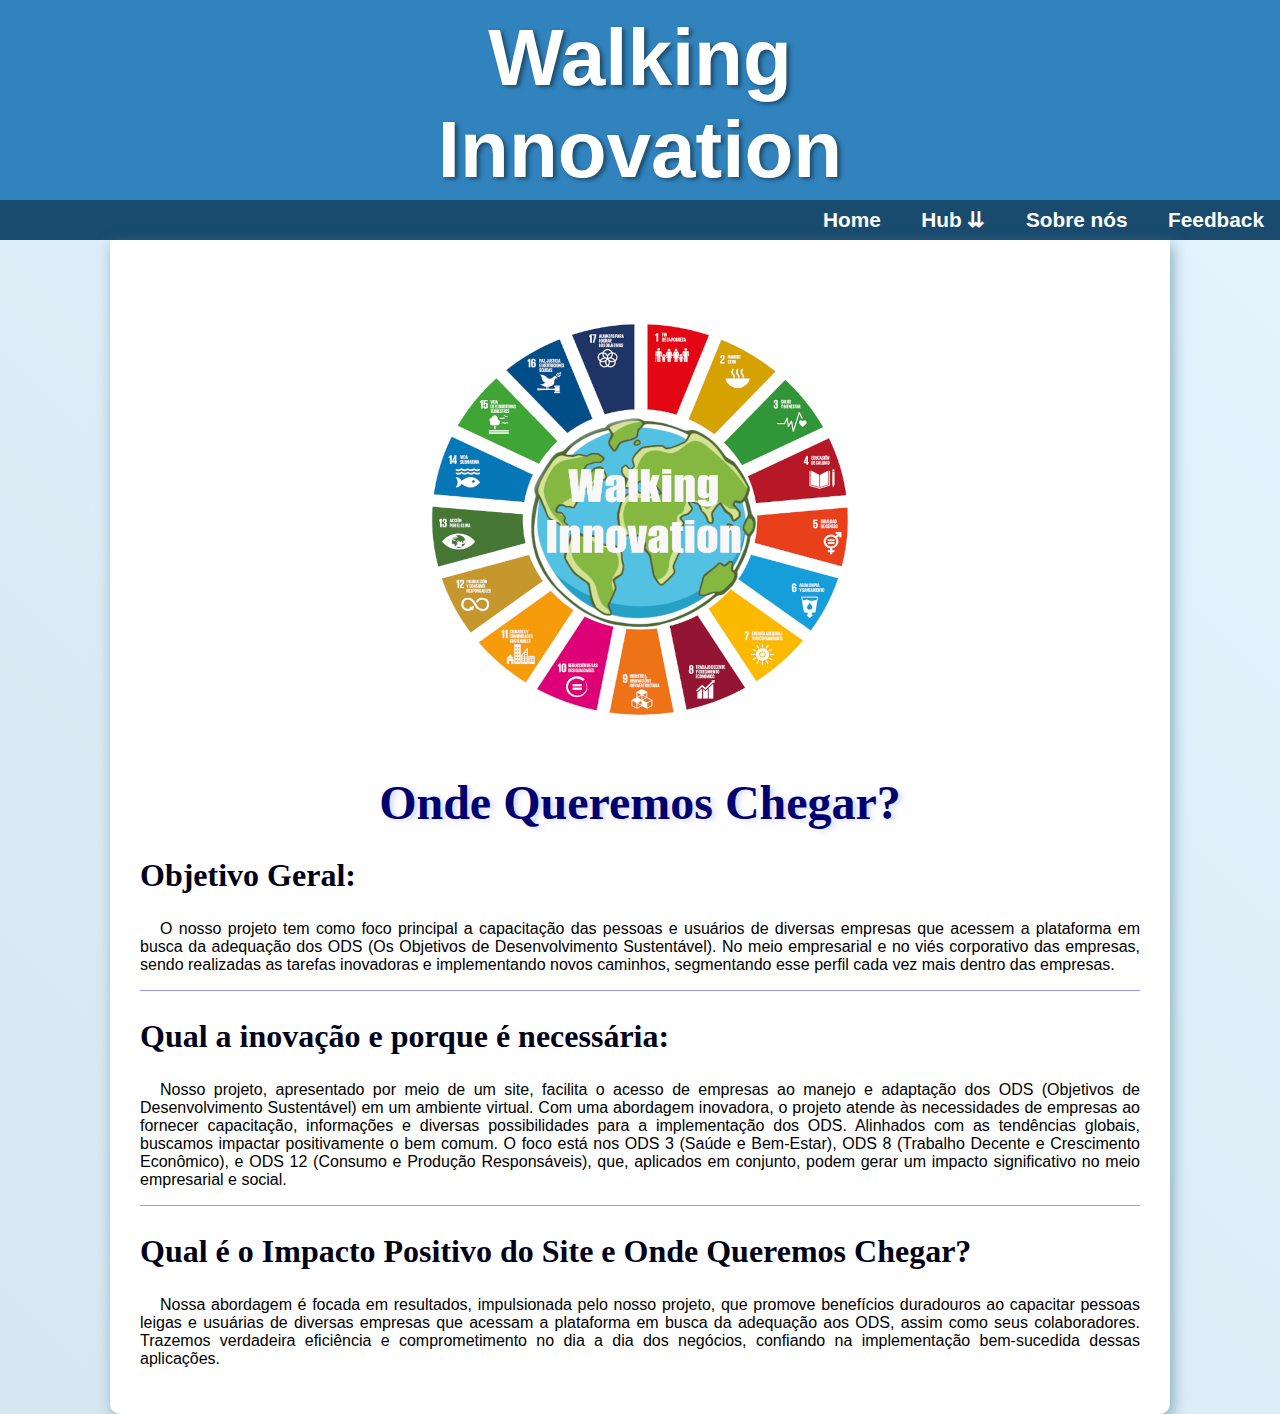
==== index.html @ 1d70c46a "novo" ====
<!DOCTYPE html>
<html lang="pt-br">

<head>
    <meta charset="UTF-8">
    <meta name="viewport" content="width=device-width, initial-scale=1.0">
    <title>Walking Innovation</title>
    <link rel="stylesheet" href="estilo/style.css">
    <link rel="shortcut icon" href="imagens/earth-transparent-clipart-7.png" type="image/">
</head>


<body>
    <header>
        <h1>Walking Innovation</h1>
    </header>
    <nav>
        <menu>
            <li><a href="index.html">Home</a></li>
            <li><a class="hub" href="paginas/Hub.html">Hub</a></li>
            <menu class="n1">
                <li><a href="paginas/ODS 3.html">ODS 3</a></li>
                <li><a href="paginas/ODS 8.html">ODS 8</a></li>
                <li><a href="paginas/ODS 12.html">ODS 12</a></li>
            </menu>
            <li><a href="paginas/Sobre nos.html">Sobre nós</a></li>
            <li><a href="paginas/Feedback.html">Feedback</a></li>
        </menu>
    </nav>
    <main>
        <section class="conteiner_img-principal">
            <div class="content_img-principal"></div>
        </section>
        <h1 class="principal">Onde Queremos Chegar?</h1>

        <section class="borda-down">
            <h2>Objetivo Geral:</h2>
            <p>
                O nosso projeto tem como foco principal a capacitação das pessoas e usuários de diversas empresas que acessem a plataforma em busca da adequação dos ODS (Os Objetivos de Desenvolvimento Sustentável). No meio empresarial e no viés corporativo das empresas,
                sendo realizadas as tarefas inovadoras e implementando novos caminhos, segmentando esse perfil cada vez mais dentro das empresas.
            </p>
        </section>
        <section>
            <h2>Qual a inovação e porque é necessária:</h2>
            <p>
                Nosso projeto, apresentado por meio de um site, facilita o acesso de empresas ao manejo e adaptação dos ODS (Objetivos de Desenvolvimento Sustentável) em um ambiente virtual. Com uma abordagem inovadora, o projeto atende às necessidades de empresas ao
                fornecer capacitação, informações e diversas possibilidades para a implementação dos ODS. Alinhados com as tendências globais, buscamos impactar positivamente o bem comum. O foco está nos ODS 3 (Saúde e Bem-Estar), ODS 8 (Trabalho Decente
                e Crescimento Econômico), e ODS 12 (Consumo e Produção Responsáveis), que, aplicados em conjunto, podem gerar um impacto significativo no meio empresarial e social.
            </p>
        </section>
        <section class="borda-top">
            <h2>Qual é o Impacto Positivo do Site e Onde Queremos Chegar?</h2>
            <p> Nossa abordagem é focada em resultados, impulsionada pelo nosso projeto, que promove benefícios duradouros ao capacitar pessoas leigas e usuárias de diversas empresas que acessam a plataforma em busca da adequação aos ODS, assim como seus
                colaboradores. Trazemos verdadeira eficiência e comprometimento no dia a dia dos negócios, confiando na implementação bem-sucedida dessas aplicações. </p>
        </section>
    </main>
</body>

</html>

</html>
---- estilo/style.css ----
@charset "UTF-8";
body {
    font-family: Arial, Helvetica, sans-serif;
    background-image: linear-gradient(45deg, #d7e7f1, rgba(220, 242, 254, 0.738));
    margin: 0px;
    padding: 0px;
    font-size: 16px;
    height: 100%;
}

header {
    position: relative;
    background-color: rgb(49, 131, 189);
    height: 200px;
    background-attachment: fixed;
}

nav {
    padding: 8px;
    background-color: rgb(25, 75, 110);
    text-align: right;
}

menu {
    list-style: none;
    padding: 0%;
    margin: 0%;
    position: relative;
    display: flexbox;
}

menu li {
    list-style: none;
    padding: 0%;
    margin: 0%;
    position: relative;
    display: inline-block;
}

.n1 {
    list-style: none;
    padding: 0%;
    margin: 0%;
    position: relative;
}

.n1 {
    display: none;
}

.n1>li>a,
nav>menu>li>a {
    color: white;
    font-size: 1.3em;
    text-decoration: none;
    margin: 0px 0px 0px 20px;
    font-weight: bold;
    padding: 8px;
    text-align: center;
}

.hub:hover .n1>li>a {
    display: block;
}

nav>menu>li>a:hover {
    font-weight: bold;
    transition-duration: 0.5;
    background-color: rgb(49, 131, 189);
    text-decoration: underline;
}

a.hub::after {
    content: " ⇊";
}

a.hub:hover::after {
    text-decoration: none;
    content: " ⇈";
}

main {
    background-color: white;
    max-width: 1000px;
    min-width: 280px;
    padding: 30px;
    margin: auto;
    border-radius: 0px 0px 10px 10px;
    box-shadow: 3px 5px 15px #4b849ba2;
    font-family: Arial, Helvetica, sans-serif;
}

section.borda-down {
    border-bottom: 1px solid rgba(32, 3, 255, 0.419);
}

section.borda-down-img {
    text-align: center;
    border-bottom: 1px solid rgba(32, 3, 255, 0.419);
}

section.borda-top {
    border-top: 1px solid rgba(32, 3, 255, 0.419);
}

h1 {
    color: #000018;
    text-shadow: 4px 2px 5px#cfcffab9;
    font-family: 'Times New Roman', Times, serif;
    font-size: 3em;
    text-align: center;
}

h1.principal {
    color: #000070;
    font-size: 3em;
    margin: 5px;
}

header>h1 {
    position: absolute;
    font-family: Impact, Haettenschweiler, 'Arial Narrow Bold', sans-serif;
    font-size: 5em;
    color: white;
    text-shadow: 3px 2px 4px#0000006f;
    top: 25%;
    left: 50%;
    transform: translate(-50%, -50%);
    background-attachment: fixed;
}

h2 {
    font-family: 'Times New Roman', Times, serif;
    color: #000018;
    font-size: 2em;
}

p {
    text-indent: 20px;
    text-align: justify;
}

.imagemhub {
    display: inline-block;
    height: 300px;
    width: 290px;
    padding: 10px 1px;
    text-align: center;
}

.txt_img {
    text-indent: 0%;
    text-align: center;
    font-size: 0.8em;
    display: none;
}

.imagemhub:hover>.txt_img {
    display: block;
}

.videoyt {
    text-align: center;
    padding: 10px;
}

.conteiner_img-principal {
    position: relative;
    height: 500px;
    background-attachment: fixed;
    box-shadow: #000018;
}

.content_img-principal {
    background-image: url(../imagens/circuloODS&planeta.png);
    position: absolute;
    height: 400px;
    width: 600px;
    top: 50%;
    left: 50%;
    transform: translate(-50%, -50%);
    background-attachment: fixed;
    ubackground-repeat: no-repeat;
}
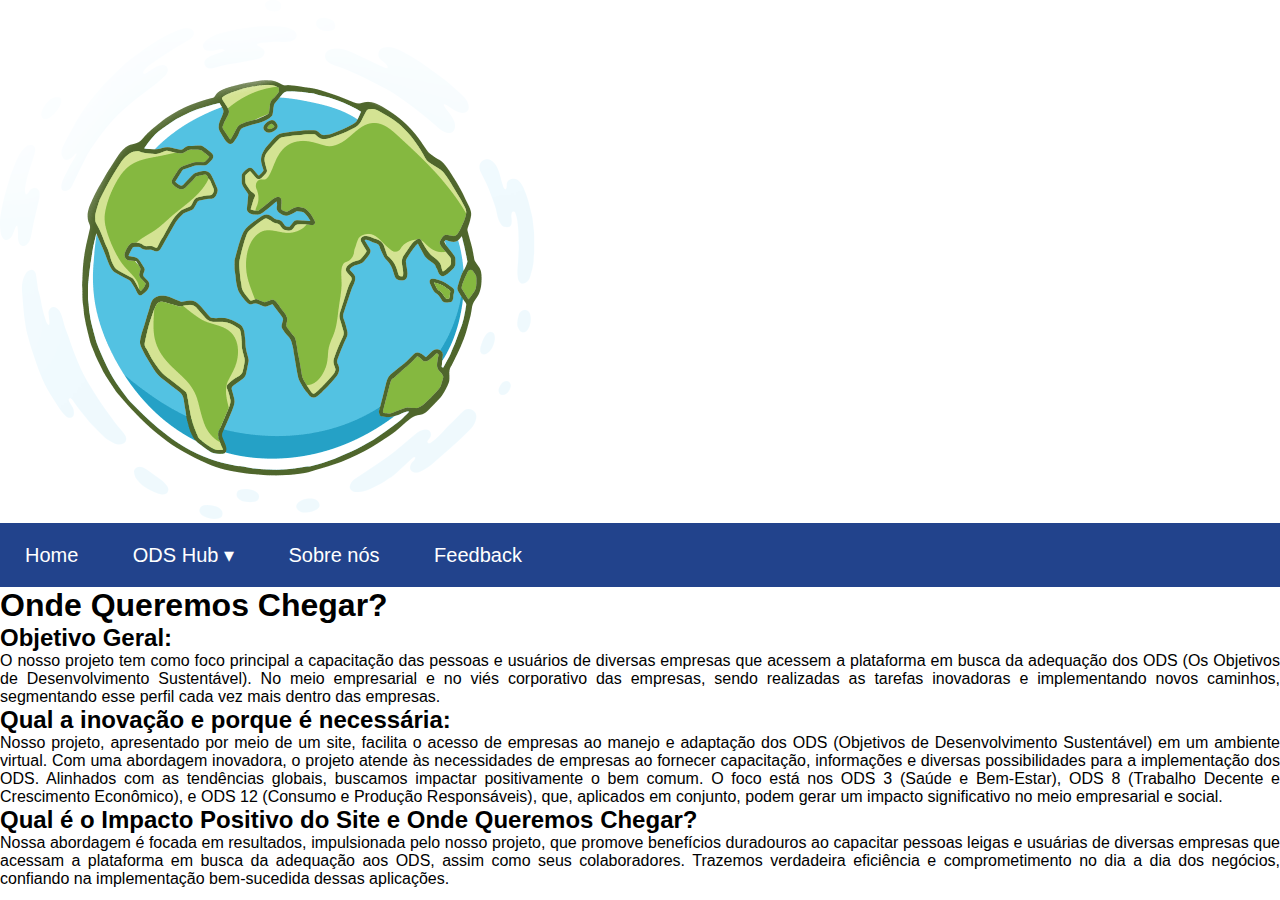
==== commit e15bcfda: "a" ====
--- a/index.html
+++ b/index.html
@@ -12,47 +12,59 @@
 
 <body>
     <header>
-        <h1>Walking Innovation</h1>
+        <div class="conteiner">
+            <div class="logo"><img src="imagens/earth-transparent-clipart-7.png "></div>
+            <div class="menu ">
+                <nav>
+                    <ul>
+                        <li>
+                            <a href="index.html ">Home</a>
+                        </li>
+                        <li>
+                            <a href="paginas/Hub.html ">ODS Hub ▾</a>
+                            <ul class="drop ">
+                                <li>
+                                    <a href="paginas/ODS 3.html ">ODS 3</a>
+                                </li>
+                                <li>
+                                    <a href="paginas/ODS 8.html ">ODS 8</a>
+                                </li>
+                                <li>
+                                    <a href="paginas/ODS 12.html ">ODS 12</a>
+                                </li>
+                            </ul>
+                        </li>
+                        <li>
+                            <a href="paginas/Sobre nos.html ">Sobre nós</a>
+                        </li>
+                        <li>
+                            <a href="paginas/Feedback.html ">Feedback</a>
+                        </li>
+                    </ul>
+                </nav>
+            </div>
+        </div>
     </header>
-    <nav>
-        <menu>
-            <li><a href="index.html">Home</a></li>
-            <li><a class="hub" href="paginas/Hub.html">Hub</a></li>
-            <menu class="n1">
-                <li><a href="paginas/ODS 3.html">ODS 3</a></li>
-                <li><a href="paginas/ODS 8.html">ODS 8</a></li>
-                <li><a href="paginas/ODS 12.html">ODS 12</a></li>
-            </menu>
-            <li><a href="paginas/Sobre nos.html">Sobre nós</a></li>
-            <li><a href="paginas/Feedback.html">Feedback</a></li>
-        </menu>
-    </nav>
+
     <main>
-        <section class="conteiner_img-principal">
-            <div class="content_img-principal"></div>
-        </section>
-        <h1 class="principal">Onde Queremos Chegar?</h1>
+        <h1 class="principal ">Onde Queremos Chegar?</h1>
 
-        <section class="borda-down">
-            <h2>Objetivo Geral:</h2>
-            <p>
-                O nosso projeto tem como foco principal a capacitação das pessoas e usuários de diversas empresas que acessem a plataforma em busca da adequação dos ODS (Os Objetivos de Desenvolvimento Sustentável). No meio empresarial e no viés corporativo das empresas,
-                sendo realizadas as tarefas inovadoras e implementando novos caminhos, segmentando esse perfil cada vez mais dentro das empresas.
-            </p>
-        </section>
-        <section>
-            <h2>Qual a inovação e porque é necessária:</h2>
-            <p>
-                Nosso projeto, apresentado por meio de um site, facilita o acesso de empresas ao manejo e adaptação dos ODS (Objetivos de Desenvolvimento Sustentável) em um ambiente virtual. Com uma abordagem inovadora, o projeto atende às necessidades de empresas ao
-                fornecer capacitação, informações e diversas possibilidades para a implementação dos ODS. Alinhados com as tendências globais, buscamos impactar positivamente o bem comum. O foco está nos ODS 3 (Saúde e Bem-Estar), ODS 8 (Trabalho Decente
-                e Crescimento Econômico), e ODS 12 (Consumo e Produção Responsáveis), que, aplicados em conjunto, podem gerar um impacto significativo no meio empresarial e social.
-            </p>
-        </section>
-        <section class="borda-top">
-            <h2>Qual é o Impacto Positivo do Site e Onde Queremos Chegar?</h2>
-            <p> Nossa abordagem é focada em resultados, impulsionada pelo nosso projeto, que promove benefícios duradouros ao capacitar pessoas leigas e usuárias de diversas empresas que acessam a plataforma em busca da adequação aos ODS, assim como seus
-                colaboradores. Trazemos verdadeira eficiência e comprometimento no dia a dia dos negócios, confiando na implementação bem-sucedida dessas aplicações. </p>
-        </section>
+        <h2>Objetivo Geral:</h2>
+        <p>
+            O nosso projeto tem como foco principal a capacitação das pessoas e usuários de diversas empresas que acessem a plataforma em busca da adequação dos ODS (Os Objetivos de Desenvolvimento Sustentável). No meio empresarial e no viés corporativo das empresas,
+            sendo realizadas as tarefas inovadoras e implementando novos caminhos, segmentando esse perfil cada vez mais dentro das empresas.
+        </p>
+
+        <h2>Qual a inovação e porque é necessária:</h2>
+        <p>
+            Nosso projeto, apresentado por meio de um site, facilita o acesso de empresas ao manejo e adaptação dos ODS (Objetivos de Desenvolvimento Sustentável) em um ambiente virtual. Com uma abordagem inovadora, o projeto atende às necessidades de empresas ao
+            fornecer capacitação, informações e diversas possibilidades para a implementação dos ODS. Alinhados com as tendências globais, buscamos impactar positivamente o bem comum. O foco está nos ODS 3 (Saúde e Bem-Estar), ODS 8 (Trabalho Decente
+            e Crescimento Econômico), e ODS 12 (Consumo e Produção Responsáveis), que, aplicados em conjunto, podem gerar um impacto significativo no meio empresarial e social.
+        </p>
+
+        <h2>Qual é o Impacto Positivo do Site e Onde Queremos Chegar?</h2>
+        <p> Nossa abordagem é focada em resultados, impulsionada pelo nosso projeto, que promove benefícios duradouros ao capacitar pessoas leigas e usuárias de diversas empresas que acessam a plataforma em busca da adequação aos ODS, assim como seus colaboradores.
+            Trazemos verdadeira eficiência e comprometimento no dia a dia dos negócios, confiando na implementação bem-sucedida dessas aplicações. </p>
     </main>
 </body>
 
--- a/estilo/style.css
+++ b/estilo/style.css
@@ -1,184 +1,46 @@
 @charset "UTF-8";
-body {
+* {
+    padding: 0;
+    margin: 0;
     font-family: Arial, Helvetica, sans-serif;
-    background-image: linear-gradient(45deg, #d7e7f1, rgba(220, 242, 254, 0.738));
-    margin: 0px;
-    padding: 0px;
-    font-size: 16px;
-    height: 100%;
+    text-align: justify;
 }
 
-header {
-    position: relative;
-    background-color: rgb(49, 131, 189);
-    height: 200px;
-    background-attachment: fixed;
+ul {
+    list-style-type: none;
+    background: #22438C;
 }
 
-nav {
-    padding: 8px;
-    background-color: rgb(25, 75, 110);
-    text-align: right;
-}
-
-menu {
-    list-style: none;
-    padding: 0%;
-    margin: 0%;
-    position: relative;
-    display: flexbox;
-}
-
-menu li {
-    list-style: none;
-    padding: 0%;
-    margin: 0%;
-    position: relative;
+ul li {
     display: inline-block;
-}
-
-.n1 {
-    list-style: none;
-    padding: 0%;
-    margin: 0%;
     position: relative;
 }
 
-.n1 {
+ul li a {
+    display: block;
+    padding: 20px 25px;
+    color: #ffffff;
+    text-decoration: none;
+    text-align: center;
+    font-size: 20px;
+}
+
+ul li ul.drop li {
+    display: block;
+}
+
+ul li ul.drop {
+    width: 100%;
+    position: absolute;
+    z-index: 999;
     display: none;
 }
 
-.n1>li>a,
-nav>menu>li>a {
-    color: white;
-    font-size: 1.3em;
-    text-decoration: none;
-    margin: 0px 0px 0px 20px;
+ul li a:hover {
+    background: #112c66;
     font-weight: bold;
-    padding: 8px;
-    text-align: center;
 }
 
-.hub:hover .n1>li>a {
+ul li:hover ul.drop {
     display: block;
-}
-
-nav>menu>li>a:hover {
-    font-weight: bold;
-    transition-duration: 0.5;
-    background-color: rgb(49, 131, 189);
-    text-decoration: underline;
-}
-
-a.hub::after {
-    content: " ⇊";
-}
-
-a.hub:hover::after {
-    text-decoration: none;
-    content: " ⇈";
-}
-
-main {
-    background-color: white;
-    max-width: 1000px;
-    min-width: 280px;
-    padding: 30px;
-    margin: auto;
-    border-radius: 0px 0px 10px 10px;
-    box-shadow: 3px 5px 15px #4b849ba2;
-    font-family: Arial, Helvetica, sans-serif;
-}
-
-section.borda-down {
-    border-bottom: 1px solid rgba(32, 3, 255, 0.419);
-}
-
-section.borda-down-img {
-    text-align: center;
-    border-bottom: 1px solid rgba(32, 3, 255, 0.419);
-}
-
-section.borda-top {
-    border-top: 1px solid rgba(32, 3, 255, 0.419);
-}
-
-h1 {
-    color: #000018;
-    text-shadow: 4px 2px 5px#cfcffab9;
-    font-family: 'Times New Roman', Times, serif;
-    font-size: 3em;
-    text-align: center;
-}
-
-h1.principal {
-    color: #000070;
-    font-size: 3em;
-    margin: 5px;
-}
-
-header>h1 {
-    position: absolute;
-    font-family: Impact, Haettenschweiler, 'Arial Narrow Bold', sans-serif;
-    font-size: 5em;
-    color: white;
-    text-shadow: 3px 2px 4px#0000006f;
-    top: 25%;
-    left: 50%;
-    transform: translate(-50%, -50%);
-    background-attachment: fixed;
-}
-
-h2 {
-    font-family: 'Times New Roman', Times, serif;
-    color: #000018;
-    font-size: 2em;
-}
-
-p {
-    text-indent: 20px;
-    text-align: justify;
-}
-
-.imagemhub {
-    display: inline-block;
-    height: 300px;
-    width: 290px;
-    padding: 10px 1px;
-    text-align: center;
-}
-
-.txt_img {
-    text-indent: 0%;
-    text-align: center;
-    font-size: 0.8em;
-    display: none;
-}
-
-.imagemhub:hover>.txt_img {
-    display: block;
-}
-
-.videoyt {
-    text-align: center;
-    padding: 10px;
-}
-
-.conteiner_img-principal {
-    position: relative;
-    height: 500px;
-    background-attachment: fixed;
-    box-shadow: #000018;
-}
-
-.content_img-principal {
-    background-image: url(../imagens/circuloODS&planeta.png);
-    position: absolute;
-    height: 400px;
-    width: 600px;
-    top: 50%;
-    left: 50%;
-    transform: translate(-50%, -50%);
-    background-attachment: fixed;
-    ubackground-repeat: no-repeat;
 }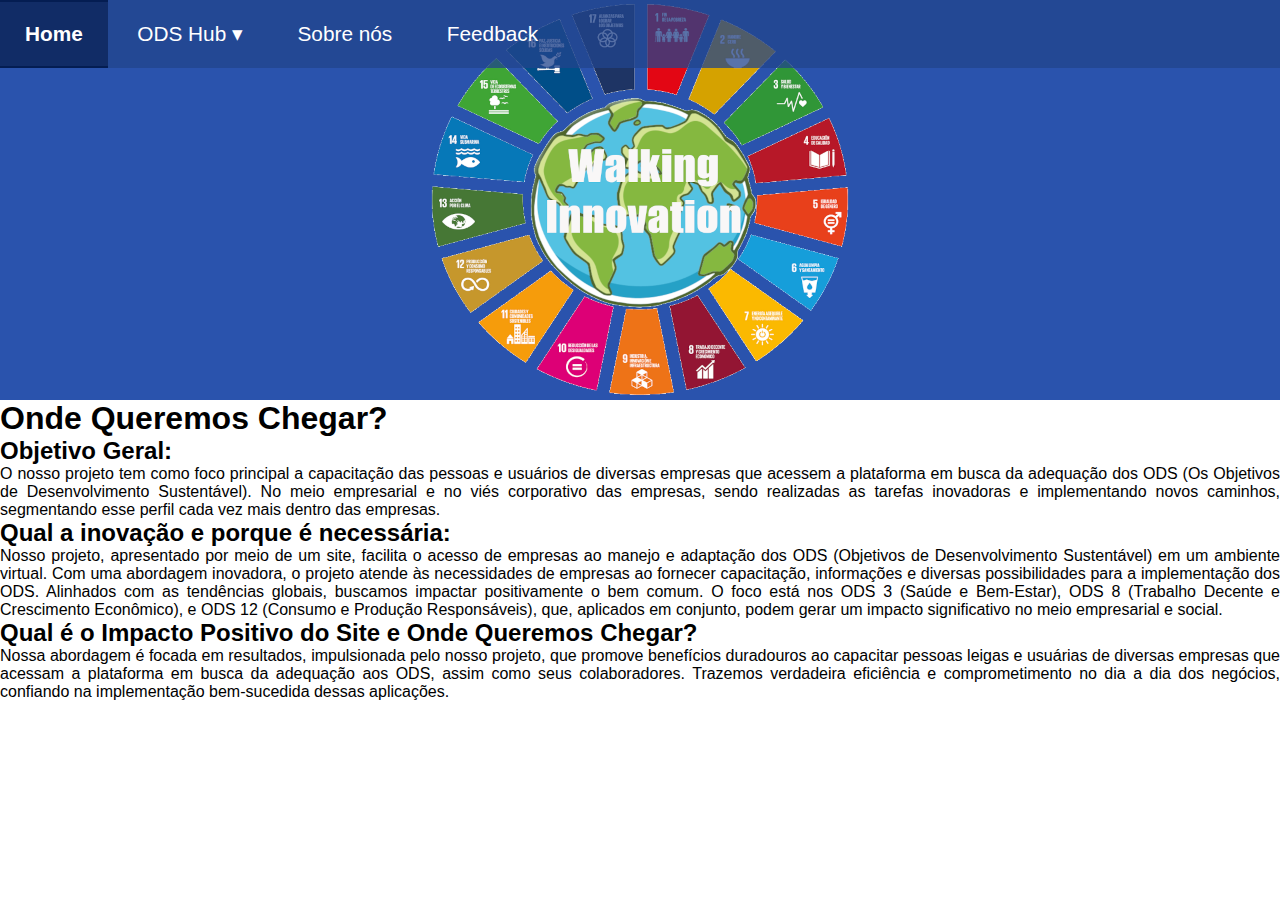
==== commit ffd5745e: "jhb" ====
--- a/index.html
+++ b/index.html
@@ -12,41 +12,38 @@
 
 <body>
     <header>
-        <div class="conteiner">
-            <div class="logo"><img src="imagens/earth-transparent-clipart-7.png "></div>
-            <div class="menu ">
-                <nav>
-                    <ul>
+
+        <nav>
+            <ul class="menu ">
+                <li>
+                    <a href="index.html">Home</a>
+                </li>
+                <li>
+                    <a id="hub-a" href="paginas/Hub.html">ODS Hub</a>
+                    <ul class="drop ">
                         <li>
-                            <a href="index.html ">Home</a>
+                            <a href="paginas/ODS 3.html">ODS 3</a>
                         </li>
                         <li>
-                            <a href="paginas/Hub.html ">ODS Hub ▾</a>
-                            <ul class="drop ">
-                                <li>
-                                    <a href="paginas/ODS 3.html ">ODS 3</a>
-                                </li>
-                                <li>
-                                    <a href="paginas/ODS 8.html ">ODS 8</a>
-                                </li>
-                                <li>
-                                    <a href="paginas/ODS 12.html ">ODS 12</a>
-                                </li>
-                            </ul>
+                            <a href="paginas/ODS 8.html">ODS 8</a>
                         </li>
                         <li>
-                            <a href="paginas/Sobre nos.html ">Sobre nós</a>
-                        </li>
-                        <li>
-                            <a href="paginas/Feedback.html ">Feedback</a>
+                            <a href="paginas/ODS 12.html">ODS 12</a>
                         </li>
                     </ul>
-                </nav>
-            </div>
-        </div>
+                </li>
+                <li>
+                    <a href="paginas/Sobre nos.html">Sobre nós</a>
+                </li>
+                <li>
+                    <a href="paginas/Feedback.html">Feedback</a>
+                </li>
+            </ul>
+        </nav>
     </header>
 
     <main>
+
         <h1 class="principal ">Onde Queremos Chegar?</h1>
 
         <h2>Objetivo Geral:</h2>
--- a/estilo/style.css
+++ b/estilo/style.css
@@ -4,43 +4,73 @@
     margin: 0;
     font-family: Arial, Helvetica, sans-serif;
     text-align: justify;
+    box-sizing: border-box;
 }
 
-ul {
-    list-style-type: none;
-    background: #22438C;
+header {
+    background: #2a53ad;
+    position: relative;
+    height: 400px;
+    background-image: url(../imagens/circuloODS&planeta.png);
+    background-position: center top;
+    background-repeat: no-repeat;
+    background-size: auto;
+    background-attachment: fixed;
 }
 
-ul li {
+nav {
+    position: absolute;
+    display: inline-block;
+    width: 100vw;
+}
+
+ul.menu {
+    list-style-type: none;
+    background: #22448cbf;
+}
+
+ul.menu li {
     display: inline-block;
     position: relative;
 }
 
-ul li a {
+ul.menu li a {
     display: block;
     padding: 20px 25px;
     color: #ffffff;
     text-decoration: none;
     text-align: center;
-    font-size: 20px;
+    font-size: 1.3em;
 }
 
-ul li ul.drop li {
+ul.menu li ul.drop li {
     display: block;
 }
 
-ul li ul.drop {
+ul.menu li ul.drop {
     width: 100%;
     position: absolute;
     z-index: 999;
     display: none;
+    background: #22448c;
 }
 
-ul li a:hover {
+li a#hub-a::after {
+    content: " ▾";
+}
+
+li a#hub-a:hover::after {
+    content: " ▴";
+}
+
+.menu li a:hover {
     background: #112c66;
     font-weight: bold;
+    border-top: 2px solid #01194dc9;
+    border-bottom: 2px solid #01194dc9;
+    transition-duration: 0.1s;
 }
 
-ul li:hover ul.drop {
+ul.menu li:hover ul.drop {
     display: block;
 }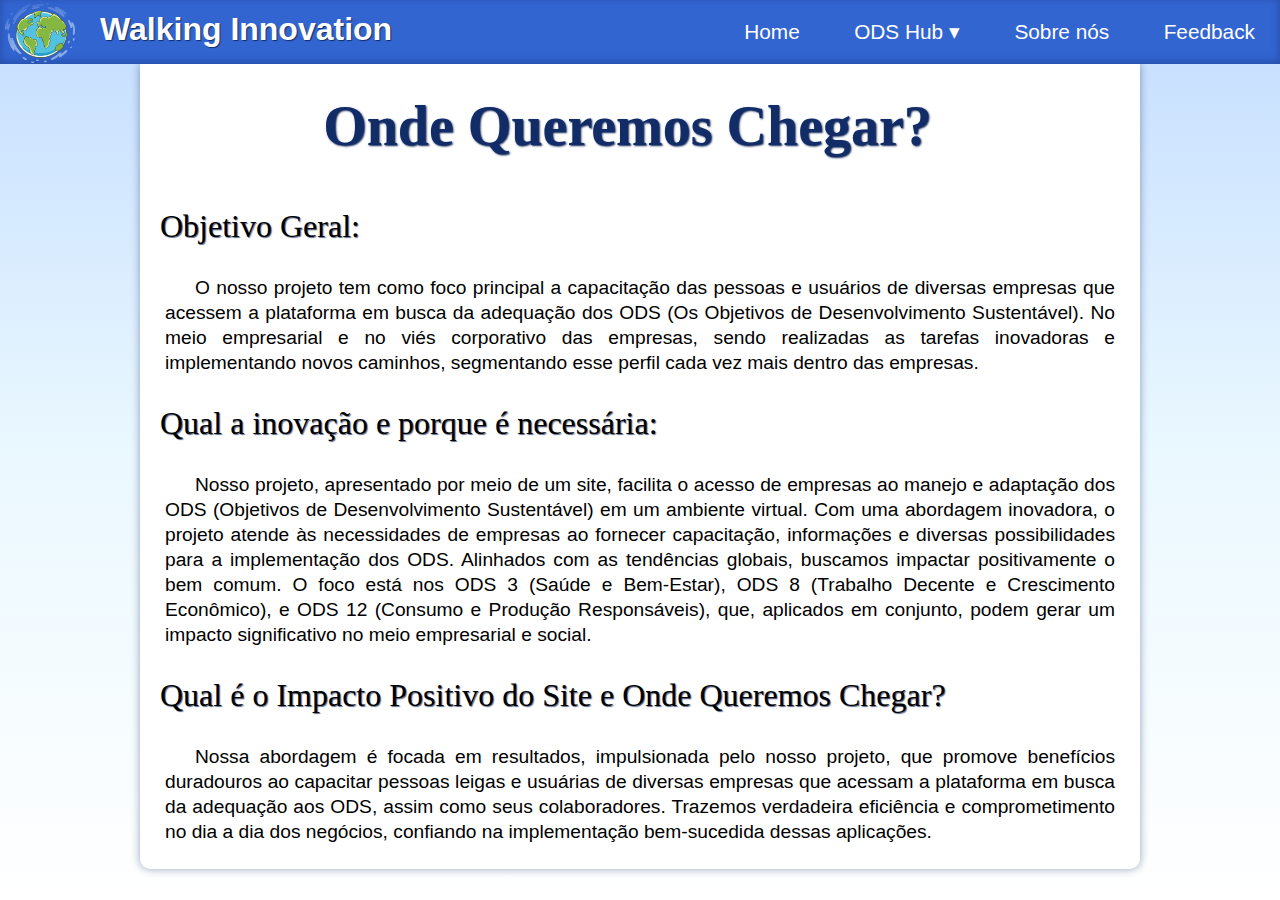
==== commit cd581e30: "dv" ====
--- a/index.html
+++ b/index.html
@@ -7,59 +7,67 @@
     <title>Walking Innovation</title>
     <link rel="stylesheet" href="estilo/style.css">
     <link rel="shortcut icon" href="imagens/earth-transparent-clipart-7.png" type="image/">
+
 </head>
 
 
 <body>
     <header>
 
-        <nav>
-            <ul class="menu ">
-                <li>
-                    <a href="index.html">Home</a>
-                </li>
-                <li>
-                    <a id="hub-a" href="paginas/Hub.html">ODS Hub</a>
-                    <ul class="drop ">
-                        <li>
-                            <a href="paginas/ODS 3.html">ODS 3</a>
-                        </li>
-                        <li>
-                            <a href="paginas/ODS 8.html">ODS 8</a>
-                        </li>
-                        <li>
-                            <a href="paginas/ODS 12.html">ODS 12</a>
-                        </li>
-                    </ul>
-                </li>
-                <li>
-                    <a href="paginas/Sobre nos.html">Sobre nós</a>
-                </li>
-                <li>
-                    <a href="paginas/Feedback.html">Feedback</a>
-                </li>
-            </ul>
-        </nav>
+        <div class="menu-conteiner">
+            <div class="logo"><img src="imagens/earth-transparent-clipart-7.png" class="principal-img">
+            </div>
+            <div>
+                <h1 class="principal-header">Walking Innovation</h1>
+            </div>
+            <nav>
+                <ul class="menu ">
+                    <li>
+                        <a href="index.html">Home</a>
+                    </li>
+                    <li>
+                        <a id="hub-a" href="paginas/Hub.html">ODS Hub</a>
+                        <ul class="drop ">
+                            <li>
+                                <a href="paginas/ODS 3.html">ODS 3</a>
+                            </li>
+                            <li>
+                                <a href="paginas/ODS 8.html">ODS 8</a>
+                            </li>
+                            <li>
+                                <a href="paginas/ODS 12.html">ODS 12</a>
+                            </li>
+                        </ul>
+                    </li>
+                    <li>
+                        <a href="paginas/Sobre nos.html">Sobre nós</a>
+                    </li>
+                    <li>
+                        <a href="paginas/Feedback.html">Feedback</a>
+                    </li>
+                </ul>
+            </nav>
+        </div>
     </header>
 
     <main>
 
         <h1 class="principal ">Onde Queremos Chegar?</h1>
 
-        <h2>Objetivo Geral:</h2>
+        <h3>Objetivo Geral:</h3>
         <p>
             O nosso projeto tem como foco principal a capacitação das pessoas e usuários de diversas empresas que acessem a plataforma em busca da adequação dos ODS (Os Objetivos de Desenvolvimento Sustentável). No meio empresarial e no viés corporativo das empresas,
             sendo realizadas as tarefas inovadoras e implementando novos caminhos, segmentando esse perfil cada vez mais dentro das empresas.
         </p>
 
-        <h2>Qual a inovação e porque é necessária:</h2>
+        <h3>Qual a inovação e porque é necessária:</h3>
         <p>
             Nosso projeto, apresentado por meio de um site, facilita o acesso de empresas ao manejo e adaptação dos ODS (Objetivos de Desenvolvimento Sustentável) em um ambiente virtual. Com uma abordagem inovadora, o projeto atende às necessidades de empresas ao
             fornecer capacitação, informações e diversas possibilidades para a implementação dos ODS. Alinhados com as tendências globais, buscamos impactar positivamente o bem comum. O foco está nos ODS 3 (Saúde e Bem-Estar), ODS 8 (Trabalho Decente
             e Crescimento Econômico), e ODS 12 (Consumo e Produção Responsáveis), que, aplicados em conjunto, podem gerar um impacto significativo no meio empresarial e social.
         </p>
 
-        <h2>Qual é o Impacto Positivo do Site e Onde Queremos Chegar?</h2>
+        <h3>Qual é o Impacto Positivo do Site e Onde Queremos Chegar?</h3>
         <p> Nossa abordagem é focada em resultados, impulsionada pelo nosso projeto, que promove benefícios duradouros ao capacitar pessoas leigas e usuárias de diversas empresas que acessam a plataforma em busca da adequação aos ODS, assim como seus colaboradores.
             Trazemos verdadeira eficiência e comprometimento no dia a dia dos negócios, confiando na implementação bem-sucedida dessas aplicações. </p>
     </main>
--- a/estilo/style.css
+++ b/estilo/style.css
@@ -1,76 +1,189 @@
-@charset "UTF-8";
-* {
-    padding: 0;
-    margin: 0;
-    font-family: Arial, Helvetica, sans-serif;
-    text-align: justify;
-    box-sizing: border-box;
-}
-
-header {
-    background: #2a53ad;
-    position: relative;
-    height: 400px;
-    background-image: url(../imagens/circuloODS&planeta.png);
-    background-position: center top;
-    background-repeat: no-repeat;
-    background-size: auto;
-    background-attachment: fixed;
-}
-
-nav {
-    position: absolute;
-    display: inline-block;
-    width: 100vw;
-}
-
-ul.menu {
-    list-style-type: none;
-    background: #22448cbf;
-}
-
-ul.menu li {
-    display: inline-block;
-    position: relative;
-}
-
-ul.menu li a {
-    display: block;
-    padding: 20px 25px;
-    color: #ffffff;
-    text-decoration: none;
-    text-align: center;
-    font-size: 1.3em;
-}
-
-ul.menu li ul.drop li {
-    display: block;
-}
-
-ul.menu li ul.drop {
-    width: 100%;
-    position: absolute;
-    z-index: 999;
-    display: none;
-    background: #22448c;
-}
-
-li a#hub-a::after {
-    content: " ▾";
-}
-
-li a#hub-a:hover::after {
-    content: " ▴";
-}
-
-.menu li a:hover {
-    background: #112c66;
-    font-weight: bold;
-    border-top: 2px solid #01194dc9;
-    border-bottom: 2px solid #01194dc9;
-    transition-duration: 0.1s;
-}
-
-ul.menu li:hover ul.drop {
-    display: block;
-}+                @charset "UTF-8";
+                * {
+                    padding: 0;
+                    margin: 0;
+                    font-family: Arial, Helvetica, sans-serif;
+                    text-align: justify;
+                    box-sizing: border-box;
+                }
+                
+                body {
+                    background-image: linear-gradient(180deg, #c3ddff, #eaf8ff, #ffffff);
+                    background-repeat: no-repeat;
+                    height: 100vh;
+                }
+                
+                header {
+                    background: #3365d1;
+                    position: relative;
+                    box-shadow: inset 0px -2px 8px#112c6670;
+                }
+                
+                .menu-conteiner {
+                    display: flex;
+                    align-items: center;
+                    justify-content: left;
+                    background-color: #22448c00;
+                    width: 100vw;
+                    padding-left: 5px;
+                    margin: auto;
+                }
+                
+                .principal-img,
+                div.logo {
+                    height: 62px;
+                    width: 70px;
+                    margin-right: 25px;
+                }
+                
+                nav {
+                    display: flex;
+                    justify-content: right;
+                    align-items: center;
+                    margin-left: auto;
+                }
+                
+                ul.menu {
+                    list-style-type: none;
+                }
+                
+                ul.menu li {
+                    display: inline-block;
+                    position: relative;
+                }
+                
+                ul.menu li a {
+                    display: block;
+                    padding: 20px 25px;
+                    color: #ffffff;
+                    text-decoration: none;
+                    text-align: center;
+                    font-size: 1.3em;
+                }
+                
+                ul.menu li ul.drop li {
+                    display: block;
+                }
+                
+                ul.menu li ul.drop {
+                    width: 100%;
+                    position: absolute;
+                    z-index: 999;
+                    display: none;
+                    background: #22448c;
+                }
+                
+                li a#hub-a::after {
+                    content: " ▾";
+                }
+                
+                li a#hub-a:hover::after {
+                    content: " ▴";
+                }
+                
+                .menu li a:hover {
+                    font-size: 1.5em;
+                    background: #112c66;
+                    font-weight: bold;
+                    border-top: 2px solid #01194dc9;
+                    border-bottom: 2px solid #01194dc9;
+                    transition-duration: 0.5s;
+                }
+                
+                ul.menu li:hover ul.drop {
+                    display: block;
+                }
+                
+                main {
+                    max-width: 1000px;
+                    min-width: 300px;
+                    margin: auto;
+                    background-color: #ffffff;
+                    padding: 5px 20px 20px 20px;
+                    border-radius: 0px 0px 10px 10px;
+                    box-shadow: 0px 0px 8px#112c6670;
+                }
+                
+                h1 {
+                    font-family: Georgia, 'Times New Roman', Times, serif;
+                    text-align: center;
+                    color: #112c66;
+                    padding: 25px 25px 25px 0px;
+                    font-size: 3.5em;
+                    text-shadow: 1px 1px 2px #0f2556;
+                }
+                
+                h1.principal-header {
+                    font-family: Impact, Haettenschweiler, 'Arial Narrow Bold', sans-serif;
+                    text-align: center;
+                    padding-top: 10px;
+                    font-size: 2em;
+                    color: white;
+                    text-shadow: 1px 1px 1px #112c66;
+                    height: 62px;
+                }
+                
+                h2 {
+                    font-family: 'Times New Roman', Times, serif;
+                    font-size: 2.5em;
+                    padding: 25px 25px 25px 0px;
+                    text-align: center;
+                    text-shadow: 1px 1px 1px #5e687e;
+                }
+                
+                h3 {
+                    font-size: 2em;
+                    font-family: 'Times New Roman', Times, serif;
+                    padding: 25px 25px 25px 0px;
+                    font-weight: normal;
+                    text-shadow: 1px 1px 1px #5b6988;
+                }
+                
+                p {
+                    text-indent: 30px;
+                    line-height: 25px;
+                    font-size: 1.2em;
+                    padding: 5px;
+                }
+                
+                .imagem-hub {
+                    display: inline-flex;
+                    align-items: center;
+                    justify-content: center;
+                    margin: auto;
+                    padding: 20px;
+                    border-top: 1px solid #22448ca4;
+                    border-bottom: 1px solid #22448ca4;
+                    margin: auto;
+                }
+                
+                .imagemhub {
+                    width: 250px;
+                    height: 250px;
+                    margin-left: 20px;
+                    margin-right: 20px;
+                }
+                
+                .imagemhub:hover .txt_img {
+                    display: block;
+                    padding: 50px;
+                }
+                
+                .txt_img {
+                    text-align: center;
+                    text-indent: 0px;
+                    font-weight: bold;
+                    font-size: 0.9em;
+                    display: none;
+                }
+                
+                .videoyt {
+                    width: 560px;
+                    height: 315px;
+                    padding: 20px;
+                    margin: auto;
+                }
+                
+                iframe {
+                    padding: 20px;
+                }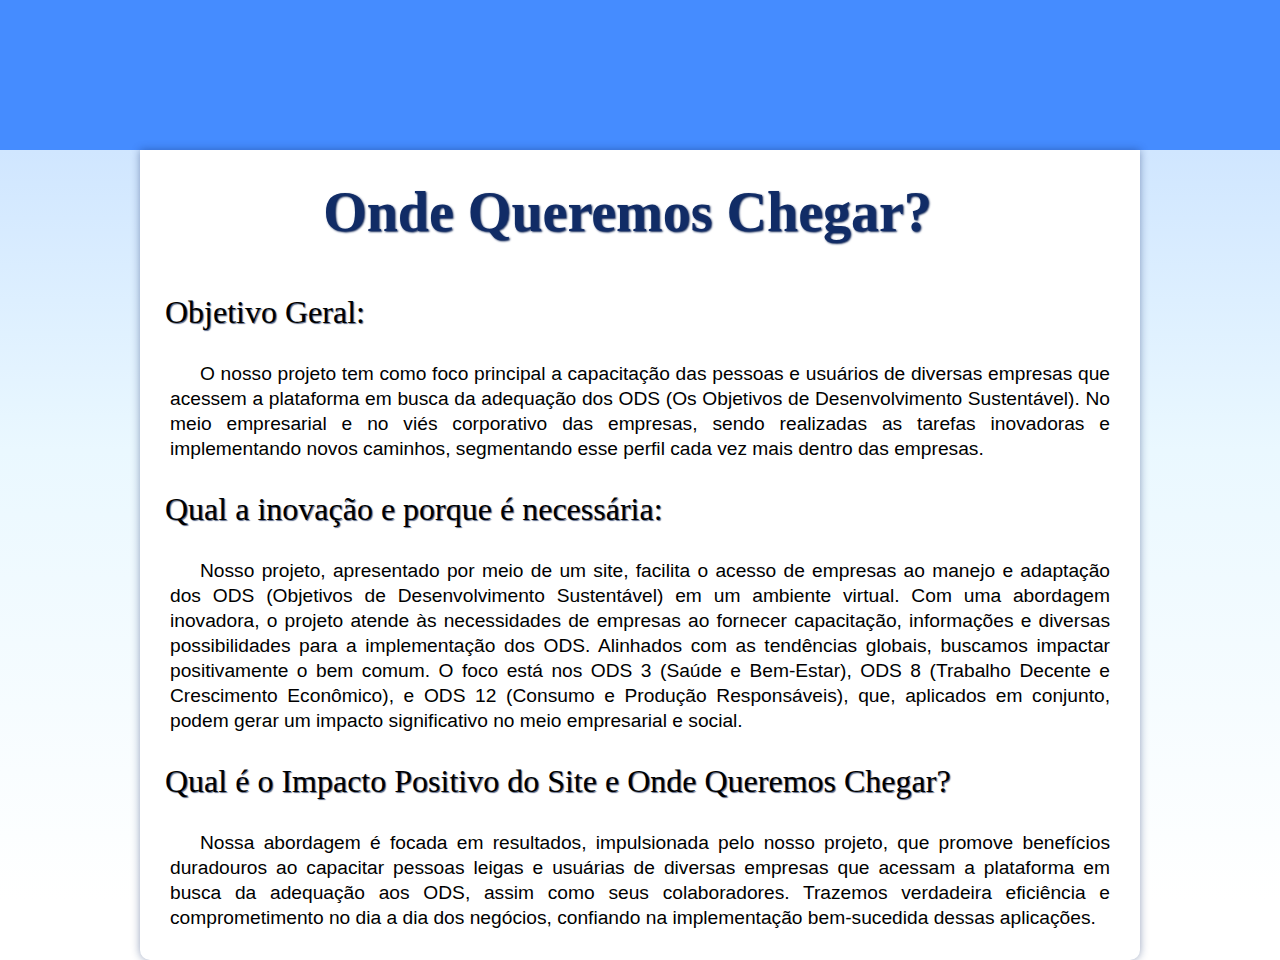
==== commit 91916671: "gt" ====
--- a/index.html
+++ b/index.html
@@ -6,6 +6,8 @@
     <meta name="viewport" content="width=device-width, initial-scale=1.0">
     <title>Walking Innovation</title>
     <link rel="stylesheet" href="estilo/style.css">
+
+    <link rel="stylesheet" href="estilo/style-header.css">
     <link rel="shortcut icon" href="imagens/earth-transparent-clipart-7.png" type="image/">
 
 </head>
@@ -14,40 +16,6 @@
 <body>
     <header>
 
-        <div class="menu-conteiner">
-            <div class="logo"><img src="imagens/earth-transparent-clipart-7.png" class="principal-img">
-            </div>
-            <div>
-                <h1 class="principal-header">Walking Innovation</h1>
-            </div>
-            <nav>
-                <ul class="menu ">
-                    <li>
-                        <a href="index.html">Home</a>
-                    </li>
-                    <li>
-                        <a id="hub-a" href="paginas/Hub.html">ODS Hub</a>
-                        <ul class="drop ">
-                            <li>
-                                <a href="paginas/ODS 3.html">ODS 3</a>
-                            </li>
-                            <li>
-                                <a href="paginas/ODS 8.html">ODS 8</a>
-                            </li>
-                            <li>
-                                <a href="paginas/ODS 12.html">ODS 12</a>
-                            </li>
-                        </ul>
-                    </li>
-                    <li>
-                        <a href="paginas/Sobre nos.html">Sobre nós</a>
-                    </li>
-                    <li>
-                        <a href="paginas/Feedback.html">Feedback</a>
-                    </li>
-                </ul>
-            </nav>
-        </div>
     </header>
 
     <main>
--- a/estilo/style.css
+++ b/estilo/style.css
@@ -1,189 +1,169 @@
-                @charset "UTF-8";
-                * {
-                    padding: 0;
-                    margin: 0;
-                    font-family: Arial, Helvetica, sans-serif;
-                    text-align: justify;
-                    box-sizing: border-box;
-                }
-                
-                body {
-                    background-image: linear-gradient(180deg, #c3ddff, #eaf8ff, #ffffff);
-                    background-repeat: no-repeat;
-                    height: 100vh;
-                }
-                
-                header {
-                    background: #3365d1;
-                    position: relative;
-                    box-shadow: inset 0px -2px 8px#112c6670;
-                }
-                
-                .menu-conteiner {
-                    display: flex;
-                    align-items: center;
-                    justify-content: left;
-                    background-color: #22448c00;
-                    width: 100vw;
-                    padding-left: 5px;
-                    margin: auto;
-                }
-                
-                .principal-img,
-                div.logo {
-                    height: 62px;
-                    width: 70px;
-                    margin-right: 25px;
-                }
-                
-                nav {
-                    display: flex;
-                    justify-content: right;
-                    align-items: center;
-                    margin-left: auto;
-                }
-                
-                ul.menu {
-                    list-style-type: none;
-                }
-                
-                ul.menu li {
-                    display: inline-block;
-                    position: relative;
-                }
-                
-                ul.menu li a {
-                    display: block;
-                    padding: 20px 25px;
-                    color: #ffffff;
-                    text-decoration: none;
-                    text-align: center;
-                    font-size: 1.3em;
-                }
-                
-                ul.menu li ul.drop li {
-                    display: block;
-                }
-                
-                ul.menu li ul.drop {
-                    width: 100%;
-                    position: absolute;
-                    z-index: 999;
-                    display: none;
-                    background: #22448c;
-                }
-                
-                li a#hub-a::after {
-                    content: " ▾";
-                }
-                
-                li a#hub-a:hover::after {
-                    content: " ▴";
-                }
-                
-                .menu li a:hover {
-                    font-size: 1.5em;
-                    background: #112c66;
-                    font-weight: bold;
-                    border-top: 2px solid #01194dc9;
-                    border-bottom: 2px solid #01194dc9;
-                    transition-duration: 0.5s;
-                }
-                
-                ul.menu li:hover ul.drop {
-                    display: block;
-                }
-                
-                main {
-                    max-width: 1000px;
-                    min-width: 300px;
-                    margin: auto;
-                    background-color: #ffffff;
-                    padding: 5px 20px 20px 20px;
-                    border-radius: 0px 0px 10px 10px;
-                    box-shadow: 0px 0px 8px#112c6670;
-                }
-                
-                h1 {
-                    font-family: Georgia, 'Times New Roman', Times, serif;
-                    text-align: center;
-                    color: #112c66;
-                    padding: 25px 25px 25px 0px;
-                    font-size: 3.5em;
-                    text-shadow: 1px 1px 2px #0f2556;
-                }
-                
-                h1.principal-header {
-                    font-family: Impact, Haettenschweiler, 'Arial Narrow Bold', sans-serif;
-                    text-align: center;
-                    padding-top: 10px;
-                    font-size: 2em;
-                    color: white;
-                    text-shadow: 1px 1px 1px #112c66;
-                    height: 62px;
-                }
-                
-                h2 {
-                    font-family: 'Times New Roman', Times, serif;
-                    font-size: 2.5em;
-                    padding: 25px 25px 25px 0px;
-                    text-align: center;
-                    text-shadow: 1px 1px 1px #5e687e;
-                }
-                
-                h3 {
-                    font-size: 2em;
-                    font-family: 'Times New Roman', Times, serif;
-                    padding: 25px 25px 25px 0px;
-                    font-weight: normal;
-                    text-shadow: 1px 1px 1px #5b6988;
-                }
-                
-                p {
-                    text-indent: 30px;
-                    line-height: 25px;
-                    font-size: 1.2em;
-                    padding: 5px;
-                }
-                
-                .imagem-hub {
-                    display: inline-flex;
-                    align-items: center;
-                    justify-content: center;
-                    margin: auto;
-                    padding: 20px;
-                    border-top: 1px solid #22448ca4;
-                    border-bottom: 1px solid #22448ca4;
-                    margin: auto;
-                }
-                
-                .imagemhub {
-                    width: 250px;
-                    height: 250px;
-                    margin-left: 20px;
-                    margin-right: 20px;
-                }
-                
-                .imagemhub:hover .txt_img {
-                    display: block;
-                    padding: 50px;
-                }
-                
-                .txt_img {
-                    text-align: center;
-                    text-indent: 0px;
-                    font-weight: bold;
-                    font-size: 0.9em;
-                    display: none;
-                }
-                
-                .videoyt {
-                    width: 560px;
-                    height: 315px;
-                    padding: 20px;
-                    margin: auto;
-                }
-                
-                iframe {
-                    padding: 20px;
-                }+            @charset "UTF-8";
+            * {
+                padding: 0;
+                margin: 0;
+                font-family: Arial, Helvetica, sans-serif;
+                text-align: justify;
+                box-sizing: border-box;
+            }
+            
+            body {
+                background-image: linear-gradient(180deg, #c3ddff, #eaf8ff, #ffffff);
+                background-repeat: no-repeat;
+                height: 100vh;
+            }
+            
+            main {
+                max-width: 1000px;
+                min-width: 300px;
+                margin: auto;
+                background-color: #ffffff;
+                padding: 5px 25px 25px 25px;
+                border-radius: 0px 0px 10px 10px;
+                box-shadow: 0px 0px 8px#112c6670;
+            }
+            
+            h1 {
+                font-family: Georgia, 'Times New Roman', Times, serif;
+                text-align: center;
+                color: #112c66;
+                padding: 25px 25px 25px 0px;
+                font-size: 3.5em;
+                text-shadow: 1px 1px 2px #0f2556;
+            }
+            
+            h1.principal-header {
+                font-family: Impact, Haettenschweiler, 'Arial Narrow Bold', sans-serif;
+                text-align: center;
+                padding-top: 10px;
+                font-size: 2em;
+                color: white;
+                text-shadow: 1px 1px 1px #112c66;
+                font-weight: normal;
+                height: 62px;
+            }
+            
+            h2 {
+                font-family: 'Times New Roman', Times, serif;
+                font-size: 2.5em;
+                padding: 25px 25px 25px 0px;
+                text-align: center;
+                text-shadow: 1px 1px 1px #5e687e;
+            }
+            
+            h3 {
+                font-size: 2em;
+                font-family: 'Times New Roman', Times, serif;
+                padding: 25px 25px 25px 0px;
+                font-weight: normal;
+                text-shadow: 1px 1px 1px #5b6988;
+            }
+            
+            h4 {
+                font-family: 'Times New Roman', Times, serif;
+                font-size: 1.1em;
+            }
+            
+            p {
+                text-indent: 30px;
+                line-height: 25px;
+                font-size: 1.2em;
+                padding: 5px;
+            }
+            
+            .imagem-hub {
+                display: inline-flex;
+                align-items: center;
+                justify-content: center;
+                margin: auto;
+                padding: 20px;
+                border-top: 1px solid #22448ca4;
+                border-bottom: 1px solid #22448ca4;
+                margin: auto;
+            }
+            
+            .imagemhub {
+                width: 250px;
+                height: 250px;
+                margin-left: 20px;
+                margin-right: 20px;
+            }
+            
+            .imagemhub:hover .txt_img {
+                display: block;
+            }
+            
+            .imagemhub:hover {
+                width: 250px;
+                height: 300px;
+                margin-left: 20px;
+                margin-right: 20px;
+            }
+            
+            .txt_img {
+                text-align: center;
+                text-indent: 0px;
+                font-weight: bold;
+                font-size: 0.9em;
+                display: none;
+            }
+            
+            .videoyt {
+                width: 560px;
+                height: 315px;
+                padding: 20px;
+                margin: auto;
+            }
+            
+            iframe {
+                padding: 20px;
+            }
+            
+            p.paragrafo_principal {
+                font-weight: bold;
+                font-family: Verdana, Geneva, Tahoma, sans-serif;
+                font-size: 1.4em;
+                text-align: center;
+                padding: 10px;
+            }
+            
+            .imagem-ods {
+                display: inline-flex;
+                align-items: center;
+                justify-content: center;
+                margin: auto;
+                padding: 20px;
+                border-top: 1px solid #22448ca4;
+                border-bottom: 1px solid #22448ca4;
+                margin: auto;
+            }
+            
+            .imagemods {
+                width: 250px;
+                height: 250px;
+                margin-left: 20px;
+                margin-right: 20px;
+            }
+            
+            .fontes {
+                padding: 15px;
+                font-size: 1.3em;
+                font-style: italic;
+                color: #122348;
+            }
+            
+            .fontes::before {
+                content: "Fontes: ";
+                color: #122348;
+            }
+            
+            ul {
+                margin-left: 25px;
+            }
+            
+            li {
+                text-indent: 20px;
+                line-height: 25px;
+                font-size: 1.2em;
+                padding-bottom: 10px;
+            }--- a/estilo/style-header.css
+++ b/estilo/style-header.css
@@ -0,0 +1,14 @@
+@charset "UTF-8";
+* {
+    padding: 0;
+    margin: 0;
+    font-family: Arial, Helvetica, sans-serif;
+    text-align: justify;
+    box-sizing: border-box;
+}
+
+header {
+    width: 100vw;
+    height: 150px;
+    background-color: rgb(69, 140, 255);
+}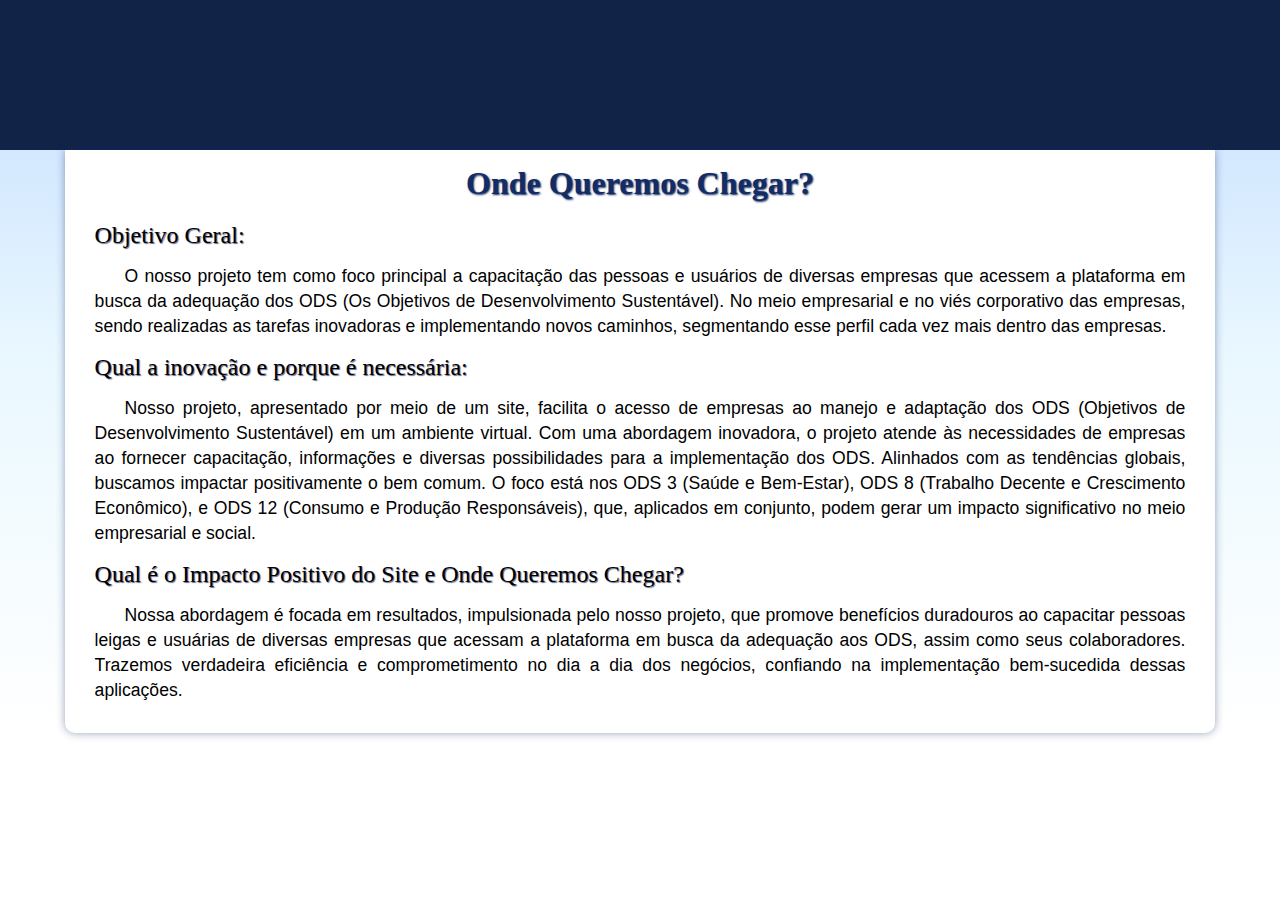
==== commit 9ebaf65b: "vh" ====
--- a/index.html
+++ b/index.html
@@ -6,12 +6,10 @@
     <meta name="viewport" content="width=device-width, initial-scale=1.0">
     <title>Walking Innovation</title>
     <link rel="stylesheet" href="estilo/style.css">
-
-    <link rel="stylesheet" href="estilo/style-header.css">
+    <link rel="stylesheet" href="../estilo/style-header.css">
     <link rel="shortcut icon" href="imagens/earth-transparent-clipart-7.png" type="image/">
 
 </head>
-
 
 <body>
     <header>
--- a/estilo/style.css
+++ b/estilo/style.css
@@ -1,169 +1,162 @@
-            @charset "UTF-8";
-            * {
-                padding: 0;
-                margin: 0;
-                font-family: Arial, Helvetica, sans-serif;
-                text-align: justify;
-                box-sizing: border-box;
-            }
-            
-            body {
-                background-image: linear-gradient(180deg, #c3ddff, #eaf8ff, #ffffff);
-                background-repeat: no-repeat;
-                height: 100vh;
-            }
-            
-            main {
-                max-width: 1000px;
-                min-width: 300px;
-                margin: auto;
-                background-color: #ffffff;
-                padding: 5px 25px 25px 25px;
-                border-radius: 0px 0px 10px 10px;
-                box-shadow: 0px 0px 8px#112c6670;
-            }
-            
-            h1 {
-                font-family: Georgia, 'Times New Roman', Times, serif;
-                text-align: center;
-                color: #112c66;
-                padding: 25px 25px 25px 0px;
-                font-size: 3.5em;
-                text-shadow: 1px 1px 2px #0f2556;
-            }
-            
-            h1.principal-header {
-                font-family: Impact, Haettenschweiler, 'Arial Narrow Bold', sans-serif;
-                text-align: center;
-                padding-top: 10px;
-                font-size: 2em;
-                color: white;
-                text-shadow: 1px 1px 1px #112c66;
-                font-weight: normal;
-                height: 62px;
-            }
-            
-            h2 {
-                font-family: 'Times New Roman', Times, serif;
-                font-size: 2.5em;
-                padding: 25px 25px 25px 0px;
-                text-align: center;
-                text-shadow: 1px 1px 1px #5e687e;
-            }
-            
-            h3 {
-                font-size: 2em;
-                font-family: 'Times New Roman', Times, serif;
-                padding: 25px 25px 25px 0px;
-                font-weight: normal;
-                text-shadow: 1px 1px 1px #5b6988;
-            }
-            
-            h4 {
-                font-family: 'Times New Roman', Times, serif;
-                font-size: 1.1em;
-            }
-            
-            p {
-                text-indent: 30px;
-                line-height: 25px;
-                font-size: 1.2em;
-                padding: 5px;
-            }
-            
-            .imagem-hub {
-                display: inline-flex;
-                align-items: center;
-                justify-content: center;
-                margin: auto;
-                padding: 20px;
-                border-top: 1px solid #22448ca4;
-                border-bottom: 1px solid #22448ca4;
-                margin: auto;
-            }
-            
-            .imagemhub {
-                width: 250px;
-                height: 250px;
-                margin-left: 20px;
-                margin-right: 20px;
-            }
-            
-            .imagemhub:hover .txt_img {
-                display: block;
-            }
-            
-            .imagemhub:hover {
-                width: 250px;
-                height: 300px;
-                margin-left: 20px;
-                margin-right: 20px;
-            }
-            
-            .txt_img {
-                text-align: center;
-                text-indent: 0px;
-                font-weight: bold;
-                font-size: 0.9em;
-                display: none;
-            }
-            
-            .videoyt {
-                width: 560px;
-                height: 315px;
-                padding: 20px;
-                margin: auto;
-            }
-            
-            iframe {
-                padding: 20px;
-            }
-            
-            p.paragrafo_principal {
-                font-weight: bold;
-                font-family: Verdana, Geneva, Tahoma, sans-serif;
-                font-size: 1.4em;
-                text-align: center;
-                padding: 10px;
-            }
-            
-            .imagem-ods {
-                display: inline-flex;
-                align-items: center;
-                justify-content: center;
-                margin: auto;
-                padding: 20px;
-                border-top: 1px solid #22448ca4;
-                border-bottom: 1px solid #22448ca4;
-                margin: auto;
-            }
-            
-            .imagemods {
-                width: 250px;
-                height: 250px;
-                margin-left: 20px;
-                margin-right: 20px;
-            }
-            
-            .fontes {
-                padding: 15px;
-                font-size: 1.3em;
-                font-style: italic;
-                color: #122348;
-            }
-            
-            .fontes::before {
-                content: "Fontes: ";
-                color: #122348;
-            }
-            
-            ul {
-                margin-left: 25px;
-            }
-            
-            li {
-                text-indent: 20px;
-                line-height: 25px;
-                font-size: 1.2em;
-                padding-bottom: 10px;
-            }+    @charset "UTF-8";
+    * {
+        padding: 0;
+        margin: 0;
+    }
+    /*==========CABEÇALHO MENU==========*/
+    
+    header {
+        height: 150px;
+        width: 100%;
+        background-color: #122348;
+    }
+    
+    h1.principal-header {
+        font-family: Impact, Haettenschweiler, 'Arial Narrow Bold', sans-serif;
+        text-align: center;
+        padding-top: 10px;
+        font-size: 2em;
+        color: white;
+        text-shadow: 1px 1px 1px #112c66;
+        font-weight: normal;
+        height: 62px;
+    }
+    /*==========CORPO==========*/
+    
+    html,
+    body {
+        padding: 0;
+        margin: 0;
+        background-image: linear-gradient(180deg, #c3ddff, #eaf8ff, #ffffff);
+        background-repeat: no-repeat;
+        font-family: Arial, Helvetica, sans-serif;
+        text-align: justify;
+        box-sizing: border-box;
+        width: 100%;
+    }
+    
+    main {
+        background-color: #ffffff;
+        padding: 5px 25px 25px 25px;
+        border-radius: 0px 0px 10px 10px;
+        box-shadow: 0px 0px 8px#112c6670;
+        width: 86vw;
+        margin: auto;
+    }
+    
+    h1 {
+        font-family: Georgia, 'Times New Roman', Times, serif;
+        text-align: center;
+        color: #112c66;
+        padding: 10px 5px;
+        font-size: 2em;
+        text-shadow: 1px 1px 2px #0f2556;
+    }
+    
+    h2 {
+        font-family: 'Times New Roman', Times, serif;
+        font-size: 1.7em;
+        padding: 10px 5px;
+        text-align: center;
+        text-shadow: 1px 1px 1px #5e687e;
+    }
+    
+    h3 {
+        font-size: 1.5em;
+        font-family: 'Times New Roman', Times, serif;
+        padding: 10px 5px;
+        font-weight: normal;
+        text-shadow: 1px 1px 1px #5b6988;
+    }
+    
+    h4 {
+        font-family: 'Times New Roman', Times, serif;
+        font-size: 1.3em;
+        padding: 10px 5px;
+    }
+    
+    p {
+        text-indent: 30px;
+        line-height: 25px;
+        font-size: 1.1em;
+        padding: 5px;
+    }
+    
+    .imagem-ods,
+    .imagem-hub {
+        display: flexbox;
+        padding-top: 20px;
+        padding-bottom: 10px;
+        border-top: 1px solid #22448ca4;
+        border-bottom: 1px solid #22448ca4;
+        width: 250px;
+        margin: auto;
+    }
+    
+    .imagemods,
+    .imagemhub {
+        width: 250px;
+        height: 250px;
+        padding-bottom: 10px;
+    }
+    
+    .imagemhub:hover .txt_img {
+        display: block;
+    }
+    
+    .imagemhub:hover {
+        width: 250px;
+        height: 310px;
+        transition: 0.5s;
+    }
+    
+    .txt_img {
+        text-align: center;
+        text-indent: 0px;
+        font-weight: bold;
+        font-size: 0.9em;
+        display: none;
+    }
+    
+    .videoyt {
+        margin: auto;
+        width: 400px;
+        padding-top: 20px;
+    }
+    
+    iframe {
+        height: 300px;
+        width: 400px;
+    }
+    
+    p.paragrafo_principal {
+        font-weight: bold;
+        font-family: Verdana, Geneva, Tahoma, sans-serif;
+        font-size: 1.3em;
+        text-align: center;
+        padding-top: 15px;
+        padding-bottom: 15px;
+    }
+    
+    .fontes {
+        padding: 15px;
+        font-size: 1.3em;
+        font-style: italic;
+        color: #122348;
+    }
+    
+    .fontes::before {
+        content: "Fontes: ";
+        color: #122348;
+    }
+    
+    ul {
+        text-indent: 10px;
+        line-height: 25px;
+        font-size: 1.1em;
+        padding: 25px;
+    }
+    
+    li {
+        padding: 5px;
+    }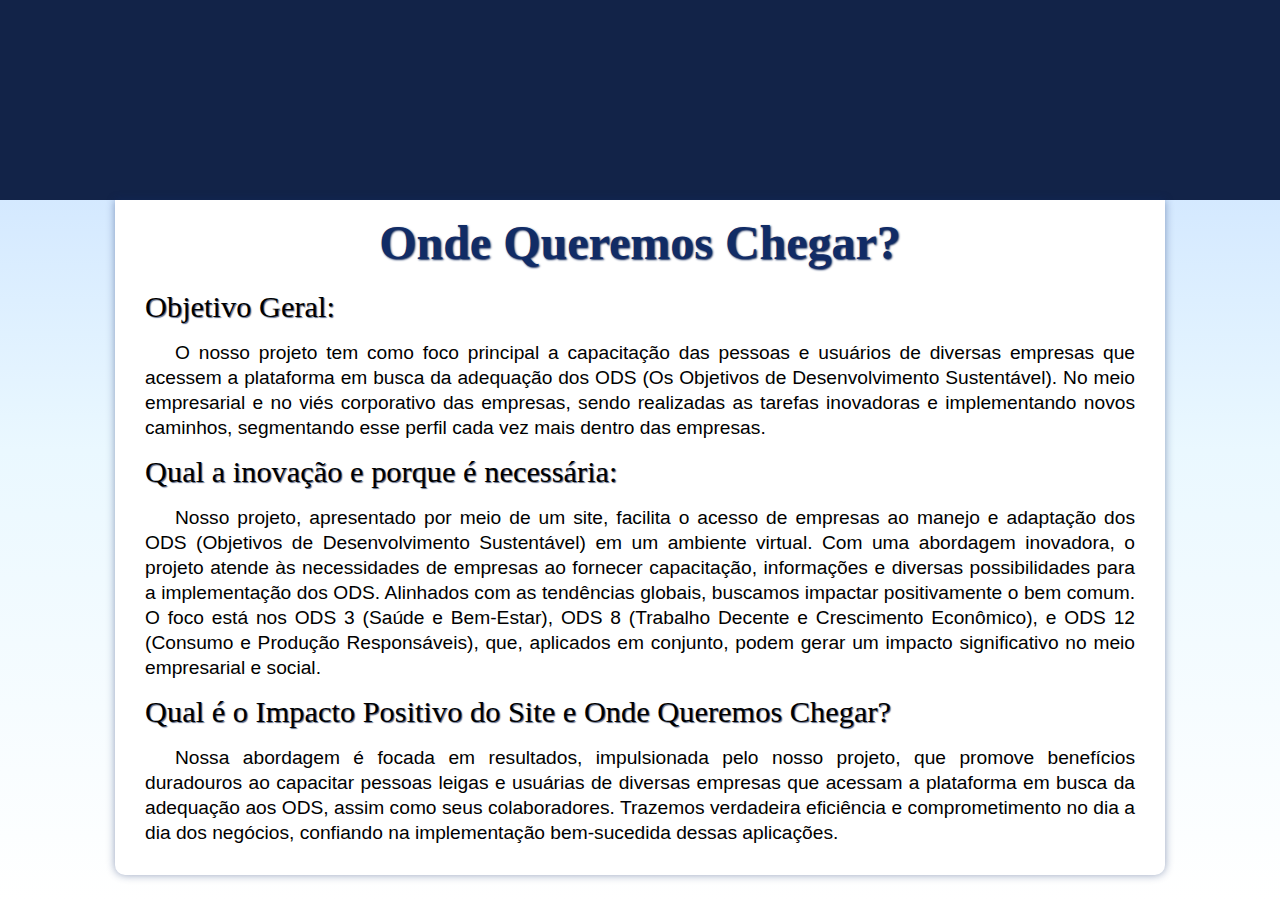
==== commit 493c0ffa: "sax" ====
--- a/index.html
+++ b/index.html
@@ -6,7 +6,7 @@
     <meta name="viewport" content="width=device-width, initial-scale=1.0">
     <title>Walking Innovation</title>
     <link rel="stylesheet" href="estilo/style.css">
-    <link rel="stylesheet" href="../estilo/style-header.css">
+    <link rel="stylesheet" href="estilo/media-query.css">
     <link rel="shortcut icon" href="imagens/earth-transparent-clipart-7.png" type="image/">
 
 </head>
--- a/estilo/style.css
+++ b/estilo/style.css
@@ -25,6 +25,7 @@
     
     html,
     body {
+        width: 100%;
         padding: 0;
         margin: 0;
         background-image: linear-gradient(180deg, #c3ddff, #eaf8ff, #ffffff);
@@ -32,12 +33,12 @@
         font-family: Arial, Helvetica, sans-serif;
         text-align: justify;
         box-sizing: border-box;
-        width: 100%;
+        overflow-x: hidden;
     }
     
     main {
         background-color: #ffffff;
-        padding: 5px 25px 25px 25px;
+        padding: 5px 15px 15px 15px;
         border-radius: 0px 0px 10px 10px;
         box-shadow: 0px 0px 8px#112c6670;
         width: 86vw;
@@ -82,32 +83,24 @@
         padding: 5px;
     }
     
-    .imagem-ods,
     .imagem-hub {
-        display: flexbox;
-        padding-top: 20px;
-        padding-bottom: 10px;
-        border-top: 1px solid #22448ca4;
-        border-bottom: 1px solid #22448ca4;
-        width: 250px;
-        margin: auto;
+        width: 100%;
+        height: 310x;
+        display: flex;
+        flex-flow: column wrap;
+        justify-content: center;
+        align-content: space-evenly;
+        align-content: center;
     }
     
-    .imagemods,
     .imagemhub {
         width: 250px;
-        height: 250px;
-        padding-bottom: 10px;
+        height: 310x;
     }
     
-    .imagemhub:hover .txt_img {
-        display: block;
-    }
-    
-    .imagemhub:hover {
+    .imagemhub img {
         width: 250px;
-        height: 310px;
-        transition: 0.5s;
+        height: 250px;
     }
     
     .txt_img {
@@ -115,7 +108,6 @@
         text-indent: 0px;
         font-weight: bold;
         font-size: 0.9em;
-        display: none;
     }
     
     .videoyt {
--- a/estilo/media-query.css
+++ b/estilo/media-query.css
@@ -0,0 +1,283 @@
+@charset "UTF-8";
+* {
+    padding: 0;
+    margin: 0;
+}
+
+@media screen and (min-width:1120px) {
+    header {
+        height: 200px;
+        width: 100%;
+        background-color: #122348;
+    }
+    h1.principal-header {
+        font-family: Impact, Haettenschweiler, 'Arial Narrow Bold', sans-serif;
+        text-align: center;
+        padding-top: 10px;
+        font-size: 2em;
+        color: white;
+        text-shadow: 1px 1px 1px #112c66;
+        font-weight: normal;
+        height: 62px;
+    }
+    /*==========CORPO==========*/
+    html,
+    body {
+        width: 100%;
+        height: 100%;
+        padding: 0;
+        margin: 0;
+        background-image: linear-gradient(180deg, #c3ddff, #eaf8ff, #ffffff);
+        background-repeat: no-repeat;
+        font-family: Arial, Helvetica, sans-serif;
+        text-align: justify;
+        box-sizing: border-box;
+        overflow-x: hidden;
+    }
+    main {
+        width: 1000px;
+        background-color: #ffffff;
+        padding: 5px 25px 25px 25px;
+        border-radius: 0px 0px 10px 10px;
+        box-shadow: 0px 0px 8px#112c6670;
+        margin: auto;
+        transition-duration: 0.3s;
+    }
+    h1 {
+        font-family: Georgia, 'Times New Roman', Times, serif;
+        text-align: center;
+        color: #112c66;
+        padding: 10px 5px;
+        font-size: 3em;
+        text-shadow: 1px 1px 2px #0f2556;
+    }
+    h2 {
+        font-family: 'Times New Roman', Times, serif;
+        font-size: 2.5em;
+        padding: 10px 5px;
+        text-align: center;
+        text-shadow: 1px 1px 1px #5e687e;
+    }
+    h3 {
+        font-size: 1.9em;
+        font-family: 'Times New Roman', Times, serif;
+        padding: 10px 5px;
+        font-weight: normal;
+        text-shadow: 1px 1px 1px #5b6988;
+    }
+    h4 {
+        font-family: 'Times New Roman', Times, serif;
+        font-size: 1.4em;
+        padding: 10px 5px;
+    }
+    p {
+        text-indent: 30px;
+        line-height: 25px;
+        font-size: 1.2em;
+        padding: 5px;
+    }
+    .imagem-ods,
+    .imagem-hub {
+        width: 100%;
+        height: 310x;
+        display: flex;
+        flex-flow: row wrap;
+        justify-content: center;
+        align-content: space-evenly;
+        padding: 20px 0px;
+        border-top: 1px solid #091531;
+        border-bottom: 1px solid #091531;
+    }
+    .imagemods,
+    .imagemhub {
+        width: 250px;
+        height: 310x;
+        padding: 0px 20px;
+    }
+    .imagemods img,
+    .imagemhub img {
+        width: 250px;
+        height: 250px;
+    }
+    .txt_img {
+        text-align: center;
+        text-indent: 0px;
+        font-weight: bold;
+        font-size: 1em;
+    }
+    .videoyt {
+        margin: auto;
+        width: 400px;
+        padding-top: 20px;
+    }
+    iframe {
+        height: 300px;
+        width: 400px;
+    }
+    p.paragrafo_principal {
+        font-weight: bold;
+        font-family: Verdana, Geneva, Tahoma, sans-serif;
+        font-size: 1.3em;
+        text-align: center;
+        padding-top: 15px;
+        padding-bottom: 25px;
+    }
+    .fontes {
+        padding: 15px;
+        font-size: 1.3em;
+        font-style: italic;
+        color: #122348;
+    }
+    .fontes::before {
+        content: "Fontes: ";
+        color: #122348;
+    }
+    ul {
+        text-indent: 15px;
+        line-height: 25px;
+        font-size: 1.2em;
+        padding: 25px;
+    }
+    li {
+        padding: 10px;
+    }
+}
+
+@media screen and (min-width:700px) and (max-width: 1120px) {
+    header {
+        height: 200px;
+        width: 100%;
+        background-color: #122348;
+    }
+    h1.principal-header {
+        font-family: Impact, Haettenschweiler, 'Arial Narrow Bold', sans-serif;
+        text-align: center;
+        padding-top: 10px;
+        font-size: 2em;
+        color: white;
+        text-shadow: 1px 1px 1px #112c66;
+        font-weight: normal;
+        height: 62px;
+    }
+    /*==========CORPO==========*/
+    html,
+    body {
+        width: 100%;
+        height: 100%;
+        padding: 0;
+        margin: 0;
+        background-image: linear-gradient(180deg, #c3ddff, #eaf8ff, #ffffff);
+        background-repeat: no-repeat;
+        font-family: Arial, Helvetica, sans-serif;
+        text-align: justify;
+        box-sizing: border-box;
+        overflow-x: hidden;
+    }
+    main {
+        width: 600px;
+        background-color: #ffffff;
+        padding: 5px 25px 25px 25px;
+        border-radius: 0px 0px 10px 10px;
+        box-shadow: 0px 0px 8px#112c6670;
+        margin: auto;
+        transition-duration: 0.3s;
+    }
+    h1 {
+        font-family: Georgia, 'Times New Roman', Times, serif;
+        text-align: center;
+        color: #112c66;
+        padding: 10px 5px;
+        font-size: 3em;
+        text-shadow: 1px 1px 2px #0f2556;
+    }
+    h2 {
+        font-family: 'Times New Roman', Times, serif;
+        font-size: 2.5em;
+        padding: 10px 5px;
+        text-align: center;
+        text-shadow: 1px 1px 1px #5e687e;
+    }
+    h3 {
+        font-size: 1.9em;
+        font-family: 'Times New Roman', Times, serif;
+        padding: 10px 5px;
+        font-weight: normal;
+        text-shadow: 1px 1px 1px #5b6988;
+    }
+    h4 {
+        font-family: 'Times New Roman', Times, serif;
+        font-size: 1.4em;
+        padding: 10px 5px;
+    }
+    p {
+        text-indent: 30px;
+        line-height: 25px;
+        font-size: 1.2em;
+        padding: 5px;
+    }
+    .imagem-ods,
+    .imagem-hub {
+        width: 100%;
+        height: 310x;
+        display: flex;
+        flex-flow: row wrap;
+        justify-content: center;
+        align-content: space-evenly;
+        padding: 20px 0px;
+        border-top: 1px solid #091531;
+        border-bottom: 1px solid #091531;
+    }
+    .imagemods,
+    .imagemhub {
+        width: 250px;
+        height: 310x;
+        padding: 0px 20px;
+    }
+    .imagemods img,
+    .imagemhub img {
+        width: 250px;
+        height: 250px;
+    }
+    .txt_img {
+        text-align: center;
+        text-indent: 0px;
+        font-weight: bold;
+        font-size: 1em;
+    }
+    .videoyt {
+        margin: auto;
+        width: 400px;
+        padding-top: 20px;
+    }
+    iframe {
+        height: 300px;
+        width: 400px;
+    }
+    p.paragrafo_principal {
+        font-weight: bold;
+        font-family: Verdana, Geneva, Tahoma, sans-serif;
+        font-size: 1.3em;
+        text-align: center;
+        padding-top: 15px;
+        padding-bottom: 25px;
+    }
+    .fontes {
+        padding: 15px;
+        font-size: 1.3em;
+        font-style: italic;
+        color: #122348;
+    }
+    .fontes::before {
+        content: "Fontes: ";
+        color: #122348;
+    }
+    ul {
+        text-indent: 15px;
+        line-height: 25px;
+        font-size: 1.2em;
+        padding: 25px;
+    }
+    li {
+        padding: 10px;
+    }
+}